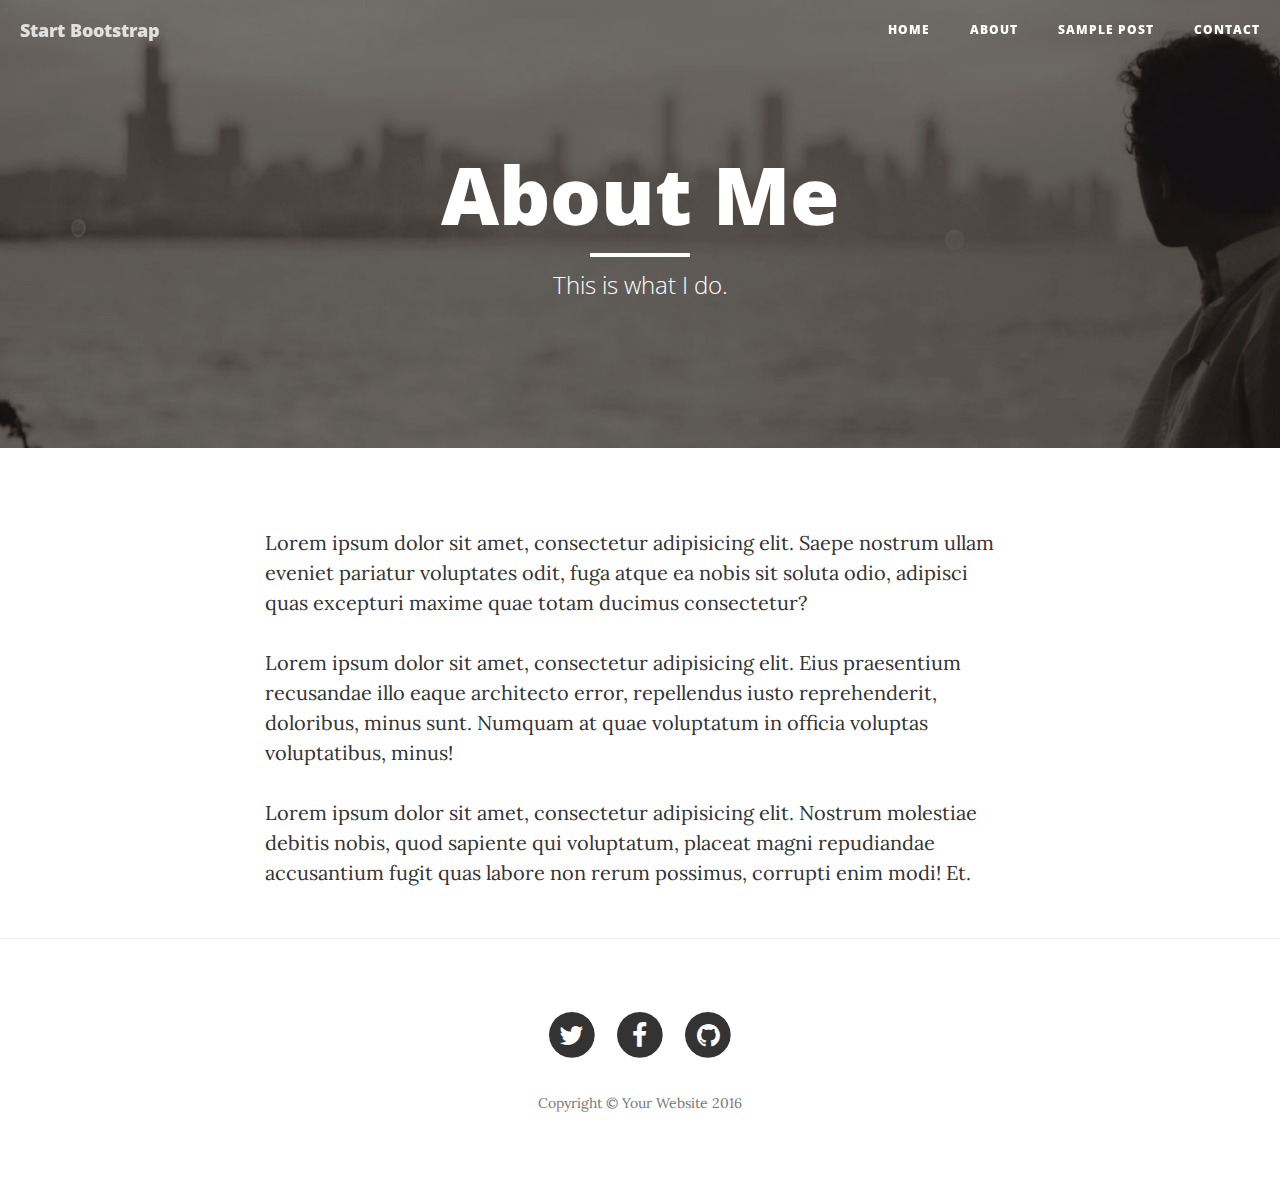
==== about.html @ 0ce92a92 "Update" ====
<!DOCTYPE html>
<html lang="en">

<head>

    <meta charset="utf-8">
    <meta http-equiv="X-UA-Compatible" content="IE=edge">
    <meta name="viewport" content="width=device-width, initial-scale=1">
    <meta name="description" content="">
    <meta name="author" content="">

    <title>Clean Blog - About</title>

    <!-- Bootstrap Core CSS -->
    <link href="vendor/bootstrap/css/bootstrap.min.css" rel="stylesheet">

    <!-- Theme CSS -->
    <link href="css/clean-blog.min.css" rel="stylesheet">

    <!-- Custom Fonts -->
    <link href="vendor/font-awesome/css/font-awesome.min.css" rel="stylesheet" type="text/css">
    <link href='https://fonts.googleapis.com/css?family=Lora:400,700,400italic,700italic' rel='stylesheet' type='text/css'>
    <link href='https://fonts.googleapis.com/css?family=Open+Sans:300italic,400italic,600italic,700italic,800italic,400,300,600,700,800' rel='stylesheet' type='text/css'>

    <!-- HTML5 Shim and Respond.js IE8 support of HTML5 elements and media queries -->
    <!-- WARNING: Respond.js doesn't work if you view the page via file:// -->
    <!--[if lt IE 9]>
        <script src="https://oss.maxcdn.com/libs/html5shiv/3.7.0/html5shiv.js"></script>
        <script src="https://oss.maxcdn.com/libs/respond.js/1.4.2/respond.min.js"></script>
    <![endif]-->

</head>

<body>

    <!-- Navigation -->
    <nav class="navbar navbar-default navbar-custom navbar-fixed-top">
        <div class="container-fluid">
            <!-- Brand and toggle get grouped for better mobile display -->
            <div class="navbar-header page-scroll">
                <button type="button" class="navbar-toggle" data-toggle="collapse" data-target="#bs-example-navbar-collapse-1">
                    <span class="sr-only">Toggle navigation</span>
                    Menu <i class="fa fa-bars"></i>
                </button>
                <a class="navbar-brand" href="index.html">Start Bootstrap</a>
            </div>

            <!-- Collect the nav links, forms, and other content for toggling -->
            <div class="collapse navbar-collapse" id="bs-example-navbar-collapse-1">
                <ul class="nav navbar-nav navbar-right">
                    <li>
                        <a href="index.html">Home</a>
                    </li>
                    <li>
                        <a href="about.html">About</a>
                    </li>
                    <li>
                        <a href="post.html">Sample Post</a>
                    </li>
                    <li>
                        <a href="contact.html">Contact</a>
                    </li>
                </ul>
            </div>
            <!-- /.navbar-collapse -->
        </div>
        <!-- /.container -->
    </nav>

    <!-- Page Header -->
    <!-- Set your background image for this header on the line below. -->
    <header class="intro-header" style="background-image: url('img/about-bg.jpg')">
        <div class="container">
            <div class="row">
                <div class="col-lg-8 col-lg-offset-2 col-md-10 col-md-offset-1">
                    <div class="page-heading">
                        <h1>About Me</h1>
                        <hr class="small">
                        <span class="subheading">This is what I do.</span>
                    </div>
                </div>
            </div>
        </div>
    </header>

    <!-- Main Content -->
    <div class="container">
        <div class="row">
            <div class="col-lg-8 col-lg-offset-2 col-md-10 col-md-offset-1">
                <p>Lorem ipsum dolor sit amet, consectetur adipisicing elit. Saepe nostrum ullam eveniet pariatur voluptates odit, fuga atque ea nobis sit soluta odio, adipisci quas excepturi maxime quae totam ducimus consectetur?</p>
                <p>Lorem ipsum dolor sit amet, consectetur adipisicing elit. Eius praesentium recusandae illo eaque architecto error, repellendus iusto reprehenderit, doloribus, minus sunt. Numquam at quae voluptatum in officia voluptas voluptatibus, minus!</p>
                <p>Lorem ipsum dolor sit amet, consectetur adipisicing elit. Nostrum molestiae debitis nobis, quod sapiente qui voluptatum, placeat magni repudiandae accusantium fugit quas labore non rerum possimus, corrupti enim modi! Et.</p>
            </div>
        </div>
    </div>

    <hr>

    <!-- Footer -->
    <footer>
        <div class="container">
            <div class="row">
                <div class="col-lg-8 col-lg-offset-2 col-md-10 col-md-offset-1">
                    <ul class="list-inline text-center">
                        <li>
                            <a href="#">
                                <span class="fa-stack fa-lg">
                                    <i class="fa fa-circle fa-stack-2x"></i>
                                    <i class="fa fa-twitter fa-stack-1x fa-inverse"></i>
                                </span>
                            </a>
                        </li>
                        <li>
                            <a href="#">
                                <span class="fa-stack fa-lg">
                                    <i class="fa fa-circle fa-stack-2x"></i>
                                    <i class="fa fa-facebook fa-stack-1x fa-inverse"></i>
                                </span>
                            </a>
                        </li>
                        <li>
                            <a href="#">
                                <span class="fa-stack fa-lg">
                                    <i class="fa fa-circle fa-stack-2x"></i>
                                    <i class="fa fa-github fa-stack-1x fa-inverse"></i>
                                </span>
                            </a>
                        </li>
                    </ul>
                    <p class="copyright text-muted">Copyright &copy; Your Website 2016</p>
                </div>
            </div>
        </div>
    </footer>

    <!-- jQuery -->
    <script src="vendor/jquery/jquery.min.js"></script>

    <!-- Bootstrap Core JavaScript -->
    <script src="vendor/bootstrap/js/bootstrap.min.js"></script>

    <!-- Contact Form JavaScript -->
    <script src="js/jqBootstrapValidation.js"></script>
    <script src="js/contact_me.js"></script>

    <!-- Theme JavaScript -->
    <script src="js/clean-blog.min.js"></script>

</body>

</html>
---- css/clean-blog.min.css ----
/*!
 * Start Bootstrap - Clean Blog v3.3.7+1 (http://startbootstrap.com/template-overviews/clean-blog)
 * Copyright 2013-2017 Start Bootstrap
 * Licensed under MIT (https://github.com/BlackrockDigital/startbootstrap/blob/gh-pages/LICENSE)
 */a,body{color:#333}.navbar-custom .nav li a,.navbar-custom .navbar-brand,h1,h2,h3,h4,h5,h6{font-weight:800}.caption,.intro-header .page-heading,.intro-header .site-heading,footer .copyright{text-align:center}body{font-family:Lora,'Times New Roman',serif;font-size:20px;-webkit-tap-highlight-color:#0085A1}.intro-header .page-heading .subheading,.intro-header .post-heading .subheading,.intro-header .site-heading .subheading,.navbar-custom,h1,h2,h3,h4,h5,h6{font-family:'Open Sans','Helvetica Neue',Helvetica,Arial,sans-serif}p{line-height:1.5;margin:30px 0}p a{text-decoration:underline}a:focus,a:hover{color:#0085A1}a img:focus,a img:hover{cursor:zoom-in}blockquote{color:#777;font-style:italic}hr.small{max-width:100px;margin:15px auto;border-width:4px;border-color:#fff}.navbar-custom{position:absolute;top:0;left:0;width:100%;z-index:3}.navbar-custom .navbar-header .navbar-toggle{color:#777;font-weight:800;text-transform:uppercase;font-size:12px}.navbar-custom .nav li a{text-transform:uppercase;font-size:12px;letter-spacing:1px}@media only screen and (min-width:768px){.navbar-custom{background:0 0;border-bottom:1px solid transparent}.navbar-custom .navbar-brand{color:#fff;padding:20px}.navbar-custom .navbar-brand:focus,.navbar-custom .navbar-brand:hover{color:rgba(255,255,255,.8)}.navbar-custom .nav li a{color:#fff;padding:20px}.navbar-custom .nav li a:focus,.navbar-custom .nav li a:hover{color:rgba(255,255,255,.8)}.navbar-custom .nav li ul.dropdown-menu a{color:#333}.navbar-custom .nav li ul.dropdown-menu a:focus,.navbar-custom .nav li ul.dropdown-menu a:hover{color:#0085A1}}@media only screen and (min-width:1170px){.navbar-custom{-webkit-transition:background-color .3s;-moz-transition:background-color .3s;transition:background-color .3s;-webkit-transform:translate3d(0,0,0);-moz-transform:translate3d(0,0,0);-ms-transform:translate3d(0,0,0);-o-transform:translate3d(0,0,0);transform:translate3d(0,0,0);-webkit-backface-visibility:hidden;backface-visibility:hidden}.navbar-custom.is-fixed{position:fixed;top:-61px;background-color:rgba(255,255,255,.9);border-bottom:1px solid #f2f2f2;-webkit-transition:-webkit-transform .3s;-moz-transition:-moz-transform .3s;transition:transform .3s}.navbar-custom.is-fixed .navbar-brand{color:#333}.navbar-custom.is-fixed .navbar-brand:focus,.navbar-custom.is-fixed .navbar-brand:hover{color:#0085A1}.navbar-custom.is-fixed .nav li a{color:#333}.navbar-custom.is-fixed .nav li a:focus,.navbar-custom.is-fixed .nav li a:hover{color:#0085A1}.navbar-custom.is-visible{-webkit-transform:translate3d(0,100%,0);-moz-transform:translate3d(0,100%,0);-ms-transform:translate3d(0,100%,0);-o-transform:translate3d(0,100%,0);transform:translate3d(0,100%,0)}}.intro-header{background:center center no-repeat;-webkit-background-size:cover;-moz-background-size:cover;background-size:cover;-o-background-size:cover;margin-bottom:50px}.intro-header .page-heading,.intro-header .post-heading,.intro-header .site-heading{padding:100px 0 50px;color:#fff}.intro-header .page-heading h1,.intro-header .site-heading h1{margin-top:0;font-size:50px}.intro-header .page-heading .subheading,.intro-header .site-heading .subheading{font-size:24px;line-height:1.1;display:block;font-weight:300;margin:10px 0 0}@media only screen and (min-width:768px){.intro-header .page-heading,.intro-header .post-heading,.intro-header .site-heading{padding:150px 0}.intro-header .page-heading h1,.intro-header .site-heading h1{font-size:80px}}.intro-header .post-heading h1{font-size:35px}.intro-header .post-heading .meta,.intro-header .post-heading .subheading{line-height:1.1;display:block}.intro-header .post-heading .subheading{font-size:24px;margin:10px 0 30px;font-weight:600}.intro-header .post-heading .meta{font-family:Lora,'Times New Roman',serif;font-style:italic;font-weight:300;font-size:20px}.intro-header .post-heading .meta a{color:#fff}@media only screen and (min-width:768px){.intro-header .post-heading h1{font-size:55px}.intro-header .post-heading .subheading{font-size:30px}}.post-preview>a{color:#333}.post-preview>a:focus,.post-preview>a:hover{text-decoration:none;color:#0085A1}.post-preview>a>.post-title{font-size:30px;margin-top:30px;margin-bottom:10px}.post-preview>a>.post-subtitle{margin:0 0 10px;font-weight:300}.post-preview>.post-meta{color:#777;font-size:18px;font-style:italic;margin-top:0}.post-preview>.post-meta>a{text-decoration:none;color:#333}.post-preview>.post-meta>a:focus,.post-preview>.post-meta>a:hover{color:#0085A1;text-decoration:underline}@media only screen and (min-width:768px){.post-preview>a>.post-title{font-size:36px}}.section-heading{font-size:36px;margin-top:60px;font-weight:700}.btn,.pager li>a,.pager li>span{font-family:'Open Sans','Helvetica Neue',Helvetica,Arial,sans-serif;text-transform:uppercase;font-weight:800;letter-spacing:1px}.caption{font-size:14px;padding:10px;font-style:italic;margin:0;display:block;border-bottom-right-radius:5px;border-bottom-left-radius:5px}footer{padding:50px 0 65px}footer .list-inline{margin:0;padding:0}footer .copyright{font-size:14px;margin-bottom:0}.floating-label-form-group{font-size:14px;position:relative;margin-bottom:0;padding-bottom:.5em;border-bottom:1px solid #eee}.floating-label-form-group input,.floating-label-form-group textarea{z-index:1;position:relative;padding-right:0;padding-left:0;border:none;border-radius:0;font-size:1.5em;background:0 0;box-shadow:none!important;resize:none}.floating-label-form-group label{display:block;z-index:0;position:relative;top:2em;margin:0;font-size:.85em;line-height:1.764705882em;vertical-align:middle;vertical-align:baseline;opacity:0;-webkit-transition:top .3s ease,opacity .3s ease;-moz-transition:top .3s ease,opacity .3s ease;-ms-transition:top .3s ease,opacity .3s ease;transition:top .3s ease,opacity .3s ease}.floating-label-form-group::not(:first-child){padding-left:14px;border-left:1px solid #eee}.floating-label-form-group-with-value label{top:0;opacity:1}.floating-label-form-group-with-focus label{color:#0085A1}form .row:first-child .floating-label-form-group{border-top:1px solid #eee}.btn{font-size:14px;border-radius:0;padding:15px 25px}.btn-lg{font-size:16px;padding:25px 35px}.btn-default:focus,.btn-default:hover{background-color:#0085A1;border:1px solid #0085A1;color:#fff}.pager{margin:20px 0 0}.pager li>a,.pager li>span{font-size:14px;padding:15px 25px;background-color:#fff;border-radius:0}.pager li>a:focus,.pager li>a:hover{color:#fff;background-color:#0085A1;border:1px solid #0085A1}.pager .disabled>a,.pager .disabled>a:focus,.pager .disabled>a:hover,.pager .disabled>span{color:#777;background-color:#333;cursor:not-allowed}::-moz-selection{color:#fff;text-shadow:none;background:#0085A1}::selection{color:#fff;text-shadow:none;background:#0085A1}img::selection{color:#fff;background:0 0}img::-moz-selection{color:#fff;background:0 0}
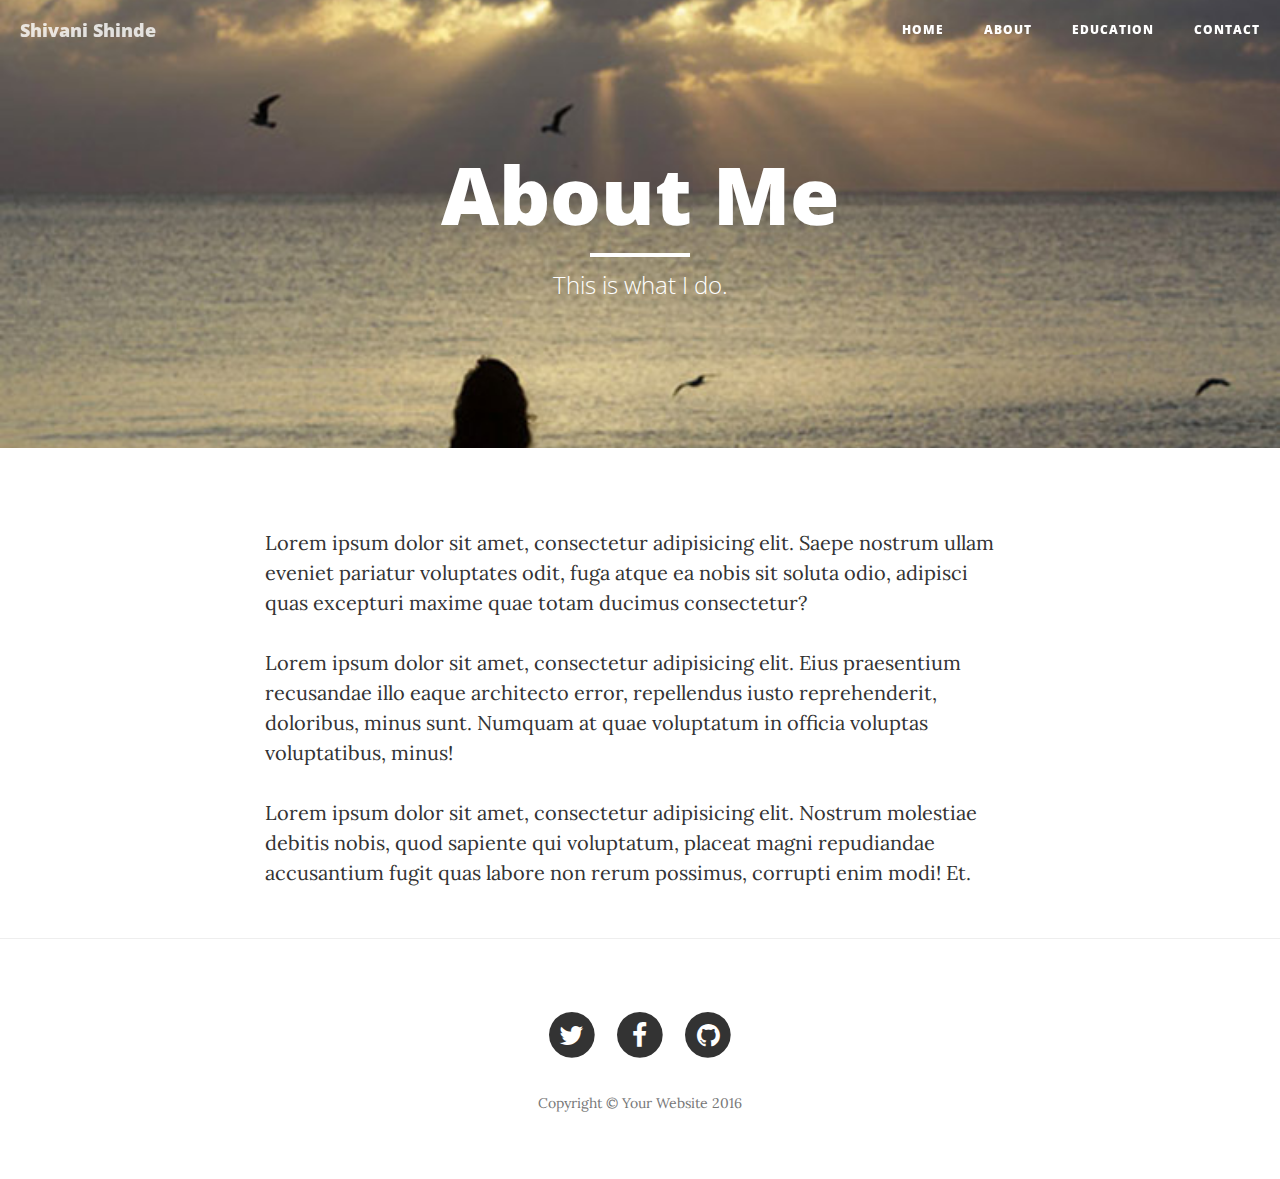
==== commit a27402c3: "Update" ====
--- a/about.html
+++ b/about.html
@@ -42,7 +42,7 @@
                     <span class="sr-only">Toggle navigation</span>
                     Menu <i class="fa fa-bars"></i>
                 </button>
-                <a class="navbar-brand" href="index.html">Start Bootstrap</a>
+                <a class="navbar-brand" href="index.html">Shivani Shinde</a>
             </div>
 
             <!-- Collect the nav links, forms, and other content for toggling -->
@@ -55,7 +55,7 @@
                         <a href="about.html">About</a>
                     </li>
                     <li>
-                        <a href="post.html">Sample Post</a>
+                        <a href="post.html">Education</a>
                     </li>
                     <li>
                         <a href="contact.html">Contact</a>
@@ -69,7 +69,7 @@
 
     <!-- Page Header -->
     <!-- Set your background image for this header on the line below. -->
-    <header class="intro-header" style="background-image: url('img/about-bg.jpg')">
+    <header class="intro-header" style="background-image: url('img/myself.jpg')">
         <div class="container">
             <div class="row">
                 <div class="col-lg-8 col-lg-offset-2 col-md-10 col-md-offset-1">
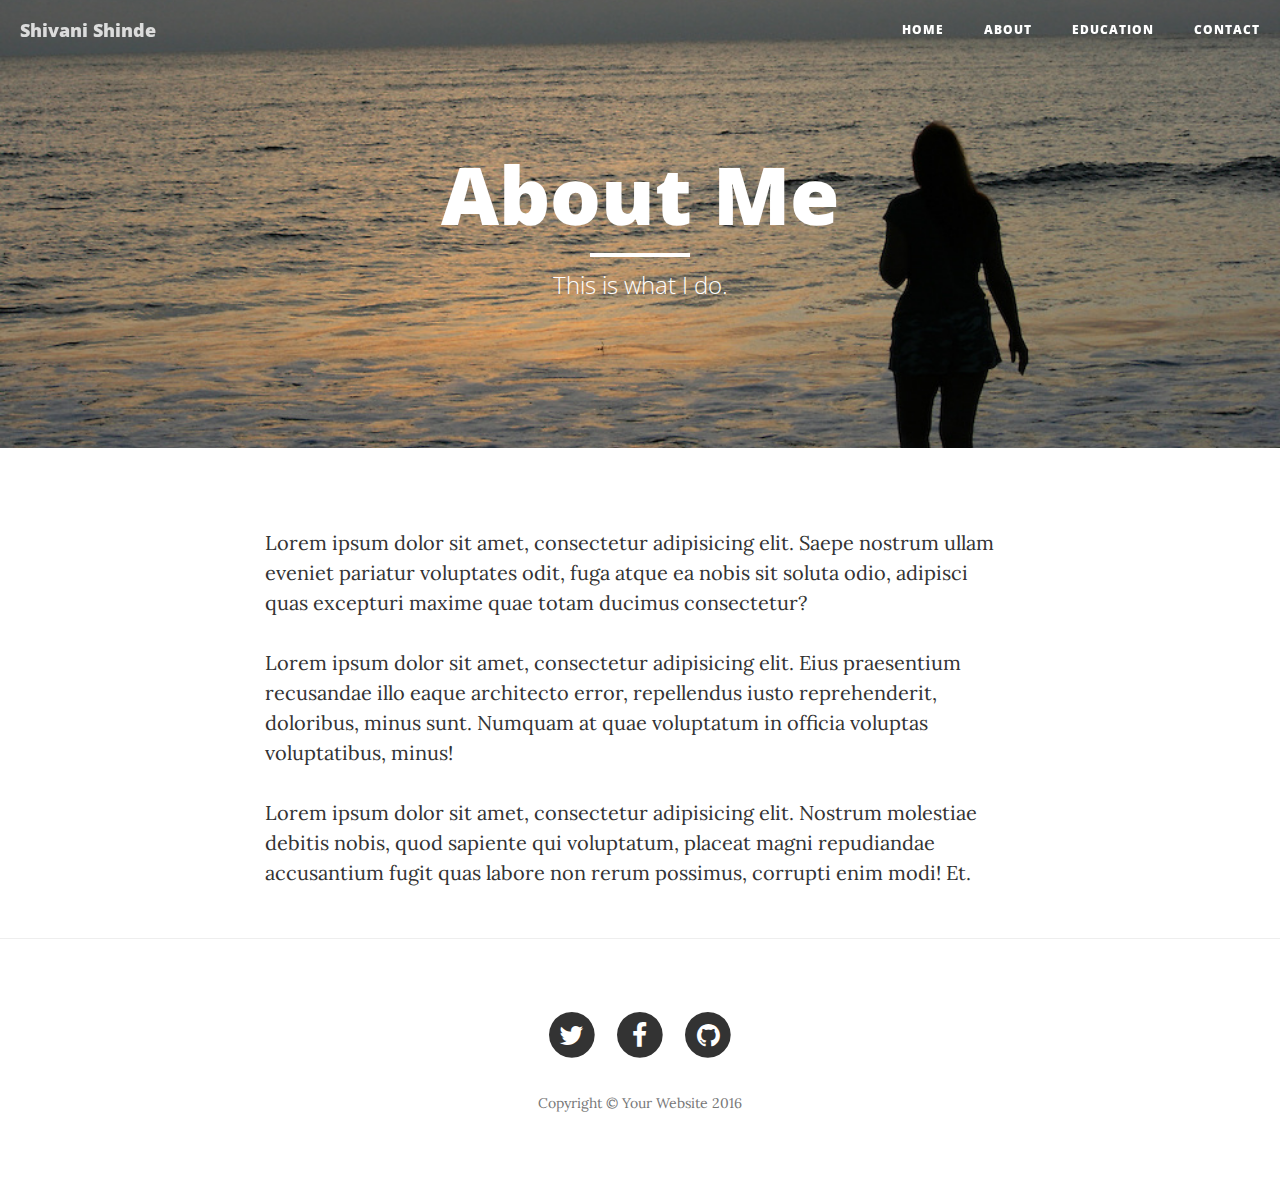
==== commit 793e6456: "Update" ====
--- a/about.html
+++ b/about.html
@@ -69,7 +69,7 @@
 
     <!-- Page Header -->
     <!-- Set your background image for this header on the line below. -->
-    <header class="intro-header" style="background-image: url('img/myself.jpg')">
+    <header class="intro-header" style="background-image: url('img/me.jpg')">
         <div class="container">
             <div class="row">
                 <div class="col-lg-8 col-lg-offset-2 col-md-10 col-md-offset-1">
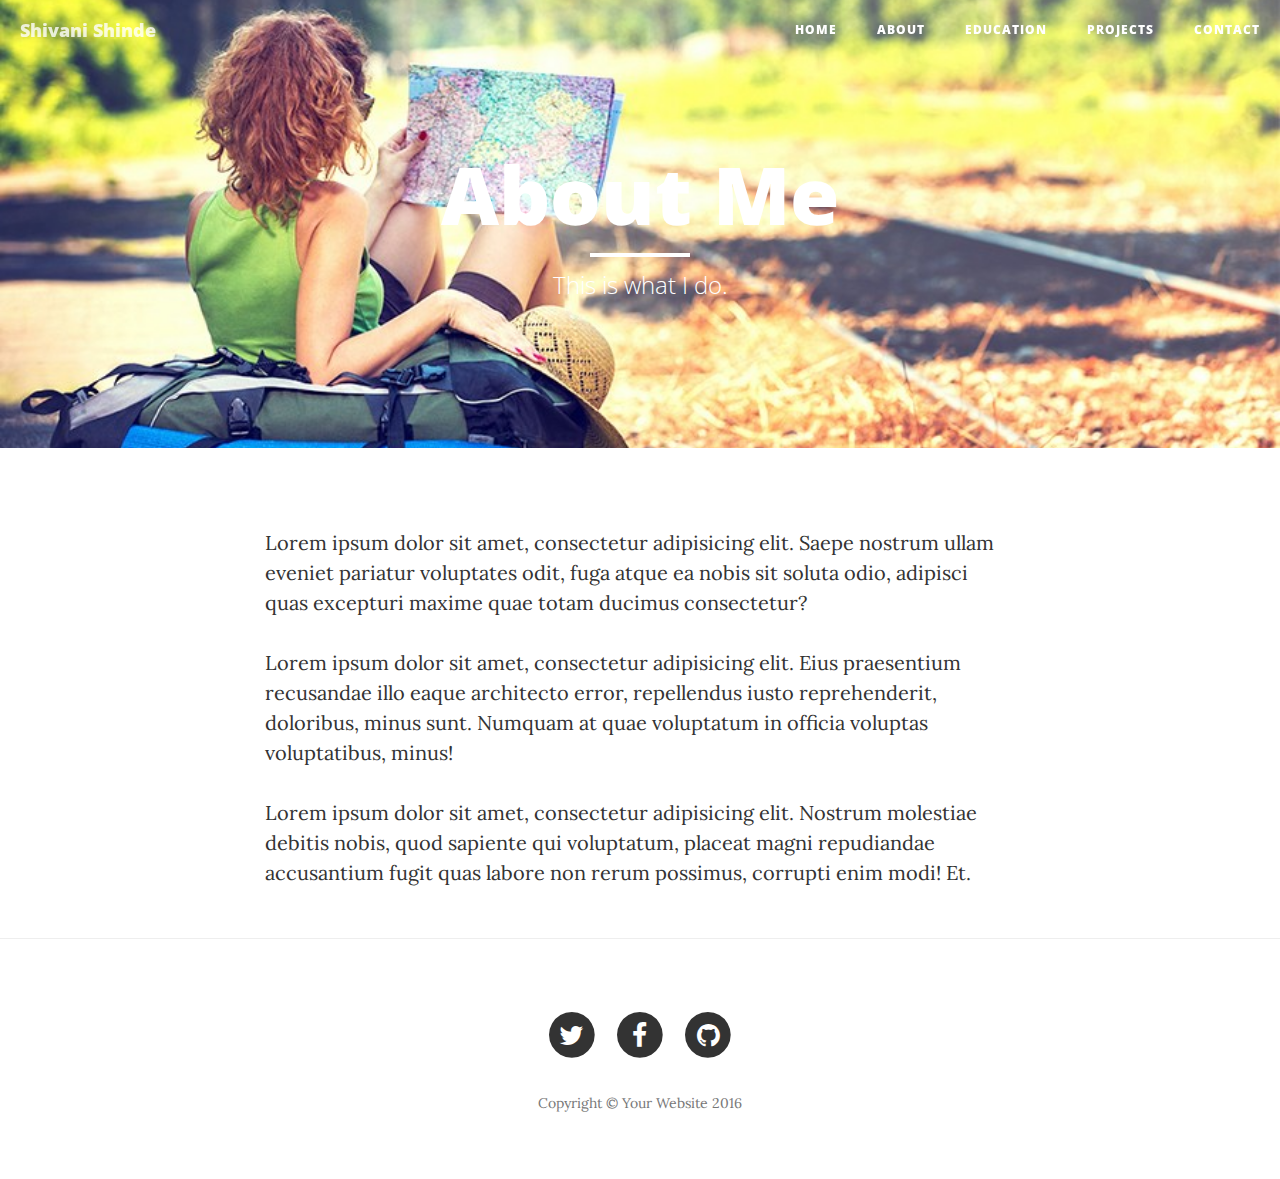
==== commit bbe3ae55: "Update" ====
--- a/about.html
+++ b/about.html
@@ -56,6 +56,9 @@
                     </li>
                     <li>
                         <a href="post.html">Education</a>
+                    </li>
+					<li>
+                        <a href="proj.html">Projects</a>
                     </li>
                     <li>
                         <a href="contact.html">Contact</a>
